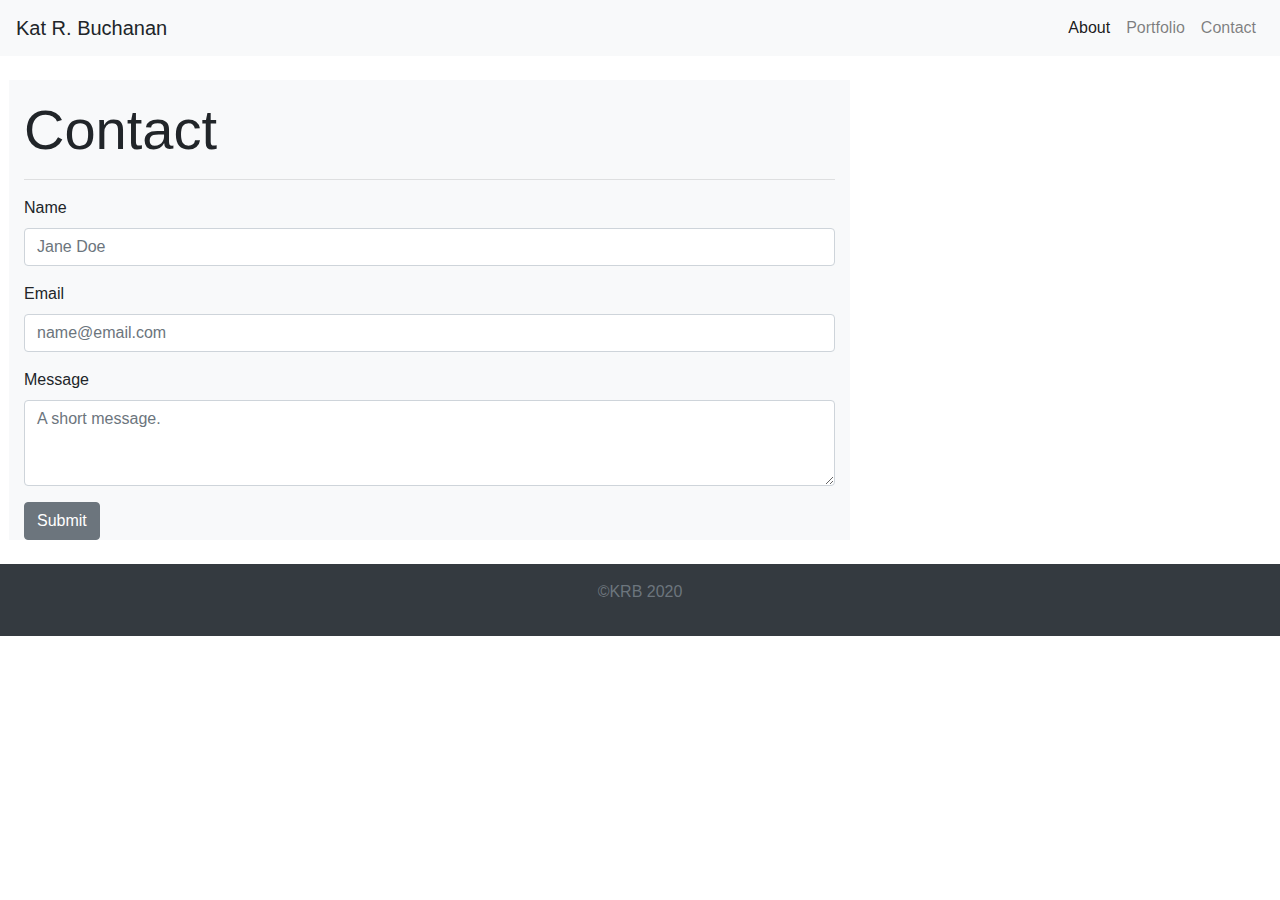
==== contact.html @ 11465c95 "Updated index with main content, added Portfolio and Contact pages." ====
<!DOCTYPE html>
<html lang="en">
<head>
    <meta charset="UTF-8">
    <meta name="viewport" content="width=device-width, initial-scale=1.0">
    <title>Kat R. Buchanan</title>
    <link rel="stylesheet" href="https://maxcdn.bootstrapcdn.com/bootstrap/4.0.0/css/bootstrap.min.css" integrity="sha384-Gn5384xqQ1aoWXA+058RXPxPg6fy4IWvTNh0E263XmFcJlSAwiGgFAW/dAiS6JXm" crossorigin="anonymous">
</head>
<body>
    <!--Navigation Bar Spans Top of Each Page-->
    <header>
    <nav class="navbar navbar-expand-md navbar-light bg-light">
        <a class="navbar-brand">Kat R. Buchanan</a>
        <button class="navbar-toggler" type="button" data-toggle="collapse" data-target="#navbarSupportedContent" aria-controls="navbarSupportedContent" aria-expanded="false" aria-label="Toggle navigation">
          <span class="navbar-toggler-icon"></span>
        </button>
      
        <div class="collapse navbar-collapse" id="navbarSupportedContent">
          <ul class="navbar-nav ml-auto">
            <li class="nav-item active">
              <a class="nav-link" href="index.html">About</a>
            </li>
            <li class="nav-item">
              <a class="nav-link" href="portfolio.html">Portfolio</a>
            </li>
            <li class="nav-item">
                <a class="nav-link" href="contact.html">Contact<span class="sr-only">(current)</span></a>
              </li>
        </div>
      </nav>
    </header>

    <!--Main container for the about paragrah, portfolio cards and contact form respectively.-->
    <main class="m-4 container-xs">
        <div class="row">
            <div class="pt-3 col-md-8 bg-light">
              <h1 class="display-4">Contact</h1>
                <hr>
                <form>
                  <div class="form-group">
                    <label for="formGroupExampleInput">Name</label>
                    <input type="text" class="form-control" id="formGroupExampleInput" placeholder="Jane Doe">
                  </div>
                  <div class="form-group">
                    <label for="exampleFormControlInput1">Email</label>
                    <input type="email" class="form-control" id="exampleFormControlInput1" placeholder="name@email.com">
                  </div>
                  <div class="form-group">
                    <label for="exampleFormControlTextarea1">Message</label>
                    <textarea class="form-control" id="exampleFormControlTextarea1" rows="3" placeholder="A short message."></textarea>
                  </div>
                  <input class="btn btn-secondary" type="submit" value="Submit">
                </form>
            </div>
        </div>
    </main>

    <!--Footer Content-->
    <footer class="footer mt-auto py-3 bg-dark">
      <div class="container">
        <span class="text-muted"><p class="text-center">&copy;KRB 2020</p></span>
      </div>
    </footer>

    <!--These scripts from JS Bundle ensure that the navigation bar toggles correctly.-->
    <script src="https://code.jquery.com/jquery-3.5.1.slim.min.js" integrity="sha384-DfXdz2htPH0lsSSs5nCTpuj/zy4C+OGpamoFVy38MVBnE+IbbVYUew+OrCXaRkfj" crossorigin="anonymous"></script>
    <script src="https://cdn.jsdelivr.net/npm/bootstrap@4.5.3/dist/js/bootstrap.bundle.min.js" integrity="sha384-ho+j7jyWK8fNQe+A12Hb8AhRq26LrZ/JpcUGGOn+Y7RsweNrtN/tE3MoK7ZeZDyx" crossorigin="anonymous"></script>

</body>
</html>
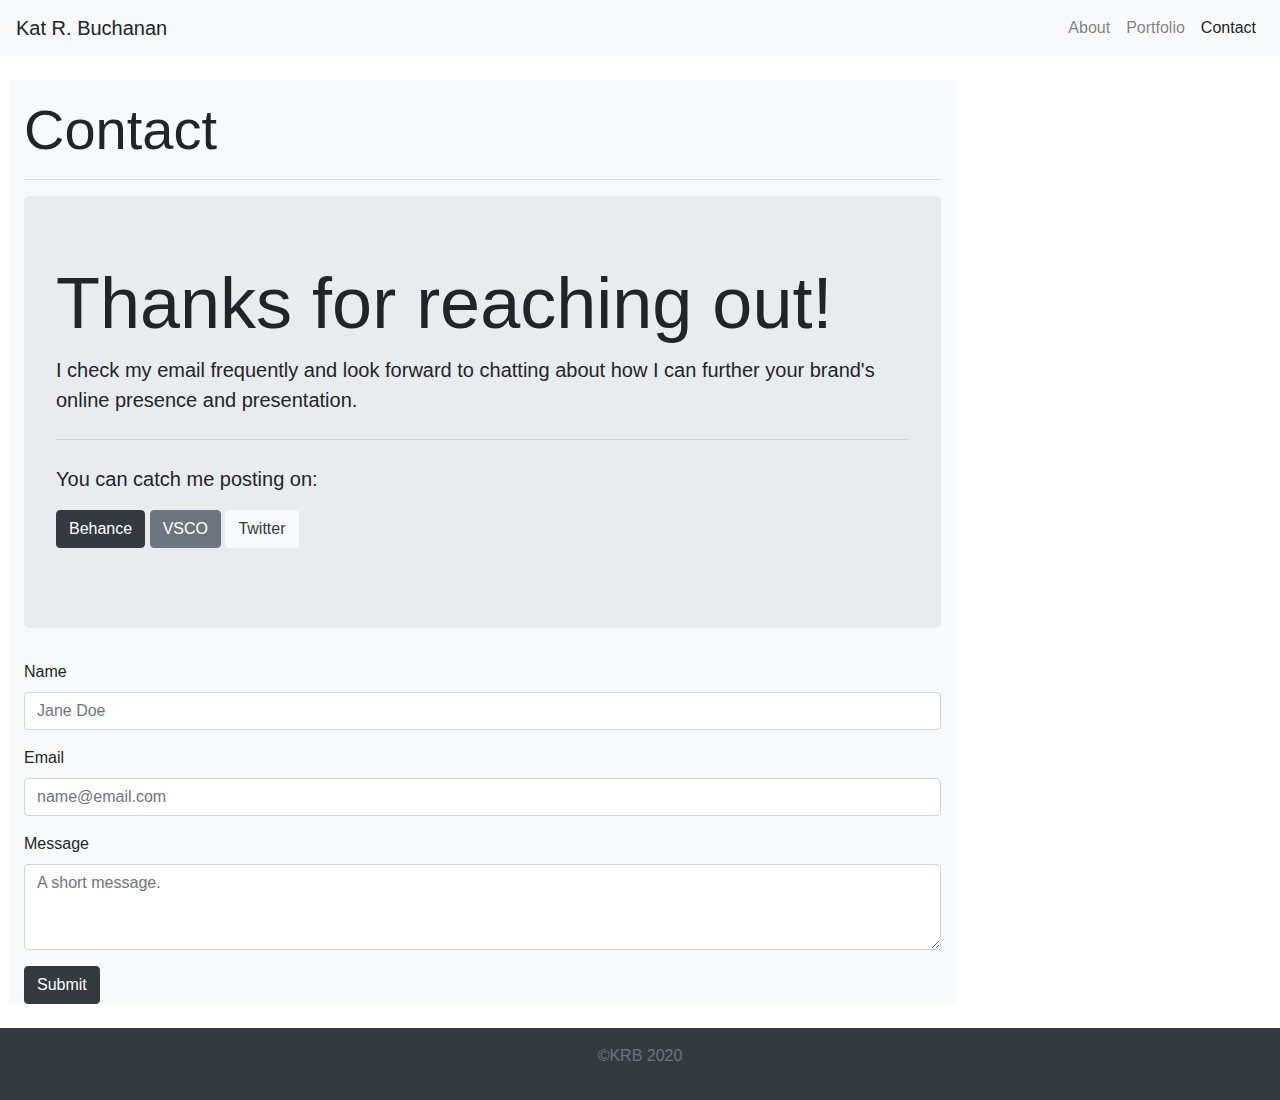
==== commit ff237ce3: "Added thank you message and social media links to Contact." ====
--- a/contact.html
+++ b/contact.html
@@ -5,6 +5,7 @@
     <meta name="viewport" content="width=device-width, initial-scale=1.0">
     <title>Kat R. Buchanan</title>
     <link rel="stylesheet" href="https://maxcdn.bootstrapcdn.com/bootstrap/4.0.0/css/bootstrap.min.css" integrity="sha384-Gn5384xqQ1aoWXA+058RXPxPg6fy4IWvTNh0E263XmFcJlSAwiGgFAW/dAiS6JXm" crossorigin="anonymous">
+    <link rel='icon' href='favicon.ico' type='image/x-icon'/>
 </head>
 <body>
     <!--Navigation Bar Spans Top of Each Page-->
@@ -17,15 +18,16 @@
       
         <div class="collapse navbar-collapse" id="navbarSupportedContent">
           <ul class="navbar-nav ml-auto">
-            <li class="nav-item active">
+            <li>
               <a class="nav-link" href="index.html">About</a>
             </li>
             <li class="nav-item">
               <a class="nav-link" href="portfolio.html">Portfolio</a>
             </li>
-            <li class="nav-item">
+            <li class="nav-item active">
                 <a class="nav-link" href="contact.html">Contact<span class="sr-only">(current)</span></a>
               </li>
+          </ul>
         </div>
       </nav>
     </header>
@@ -33,9 +35,17 @@
     <!--Main container for the about paragrah, portfolio cards and contact form respectively.-->
     <main class="m-4 container-xs">
         <div class="row">
-            <div class="pt-3 col-md-8 bg-light">
+            <div class="pt-3 col-md-9 bg-light">
               <h1 class="display-4">Contact</h1>
                 <hr>
+                <!--Thank You Message and Links-->
+                <div class="jumbotron">
+                  <h1 class="display-3">Thanks for reaching out!</h1>
+                  <p class="lead">I check my email frequently and look forward to chatting about how I can further your brand's online presence and presentation.</p>
+                  <hr class="my-4">
+                  <p class="lead">You can catch me posting on: </p><a class="btn btn-dark" href="https://www.behance.net/katbuchanan" role="button">Behance</a> <a class="btn btn-secondary" href="https://vsco.co/katrbuchanan/gallery" role="button">VSCO</a> <a class="btn btn-light text-dark" href="https://twitter.com/neutcrew" role="button">Twitter</a></p>
+                </div>
+                <!--Form with 3 Inputs-->
                 <form>
                   <div class="form-group">
                     <label for="formGroupExampleInput">Name</label>
@@ -49,7 +59,7 @@
                     <label for="exampleFormControlTextarea1">Message</label>
                     <textarea class="form-control" id="exampleFormControlTextarea1" rows="3" placeholder="A short message."></textarea>
                   </div>
-                  <input class="btn btn-secondary" type="submit" value="Submit">
+                  <input class="btn btn-dark" type="submit" value="Submit">
                 </form>
             </div>
         </div>
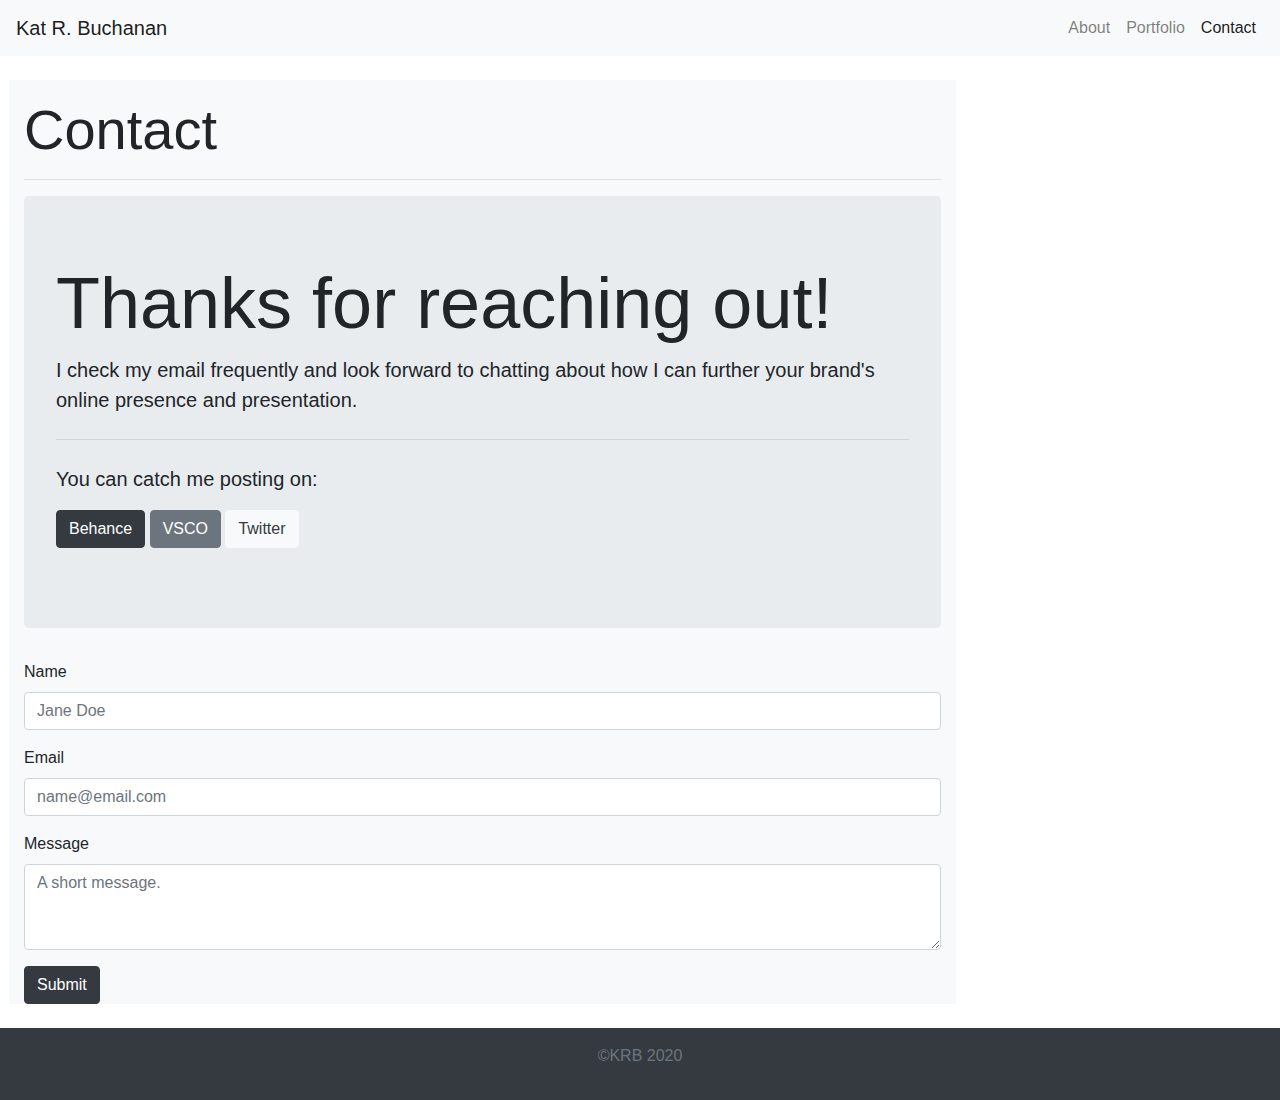
==== commit c63ad907: "Nav name links to About." ====
--- a/contact.html
+++ b/contact.html
@@ -11,7 +11,7 @@
     <!--Navigation Bar Spans Top of Each Page-->
     <header>
     <nav class="navbar navbar-expand-md navbar-light bg-light">
-        <a class="navbar-brand">Kat R. Buchanan</a>
+        <a class="navbar-brand" href="index.html">Kat R. Buchanan</a>
         <button class="navbar-toggler" type="button" data-toggle="collapse" data-target="#navbarSupportedContent" aria-controls="navbarSupportedContent" aria-expanded="false" aria-label="Toggle navigation">
           <span class="navbar-toggler-icon"></span>
         </button>
@@ -43,7 +43,7 @@
                   <h1 class="display-3">Thanks for reaching out!</h1>
                   <p class="lead">I check my email frequently and look forward to chatting about how I can further your brand's online presence and presentation.</p>
                   <hr class="my-4">
-                  <p class="lead">You can catch me posting on: </p><a class="btn btn-dark" href="https://www.behance.net/katbuchanan" role="button">Behance</a> <a class="btn btn-secondary" href="https://vsco.co/katrbuchanan/gallery" role="button">VSCO</a> <a class="btn btn-light text-dark" href="https://twitter.com/neutcrew" role="button">Twitter</a></p>
+                  <p class="lead">You can catch me posting on: </p><a class="btn btn-dark" href="https://www.behance.net/katbuchanan" target="_blank" role="button">Behance</a> <a class="btn btn-secondary" href="https://vsco.co/neutcrew/gallery" target="_blank" role="button">VSCO</a> <a class="btn btn-light text-dark" href="https://twitter.com/neutcrew" target="_blank" role="button">Twitter</a></p>
                 </div>
                 <!--Form with 3 Inputs-->
                 <form>
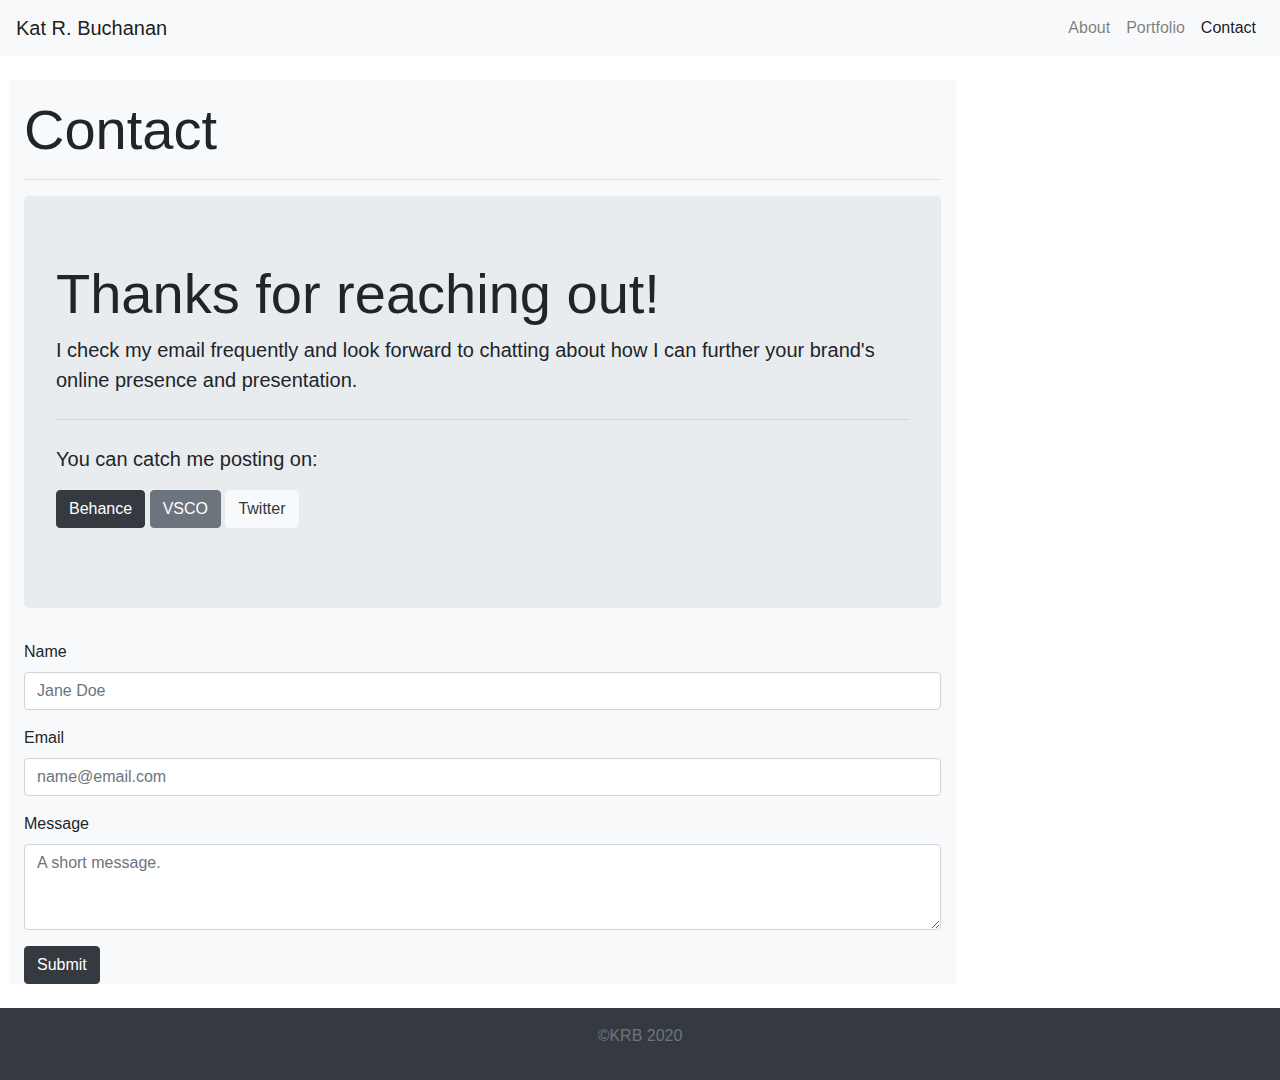
==== commit 0b7c431c: "Link opens in new tab, Contact display heading smaller." ====
--- a/contact.html
+++ b/contact.html
@@ -40,7 +40,7 @@
                 <hr>
                 <!--Thank You Message and Links-->
                 <div class="jumbotron">
-                  <h1 class="display-3">Thanks for reaching out!</h1>
+                  <h1 class="display-4">Thanks for reaching out!</h1>
                   <p class="lead">I check my email frequently and look forward to chatting about how I can further your brand's online presence and presentation.</p>
                   <hr class="my-4">
                   <p class="lead">You can catch me posting on: </p><a class="btn btn-dark" href="https://www.behance.net/katbuchanan" target="_blank" role="button">Behance</a> <a class="btn btn-secondary" href="https://vsco.co/neutcrew/gallery" target="_blank" role="button">VSCO</a> <a class="btn btn-light text-dark" href="https://twitter.com/neutcrew" target="_blank" role="button">Twitter</a></p>
